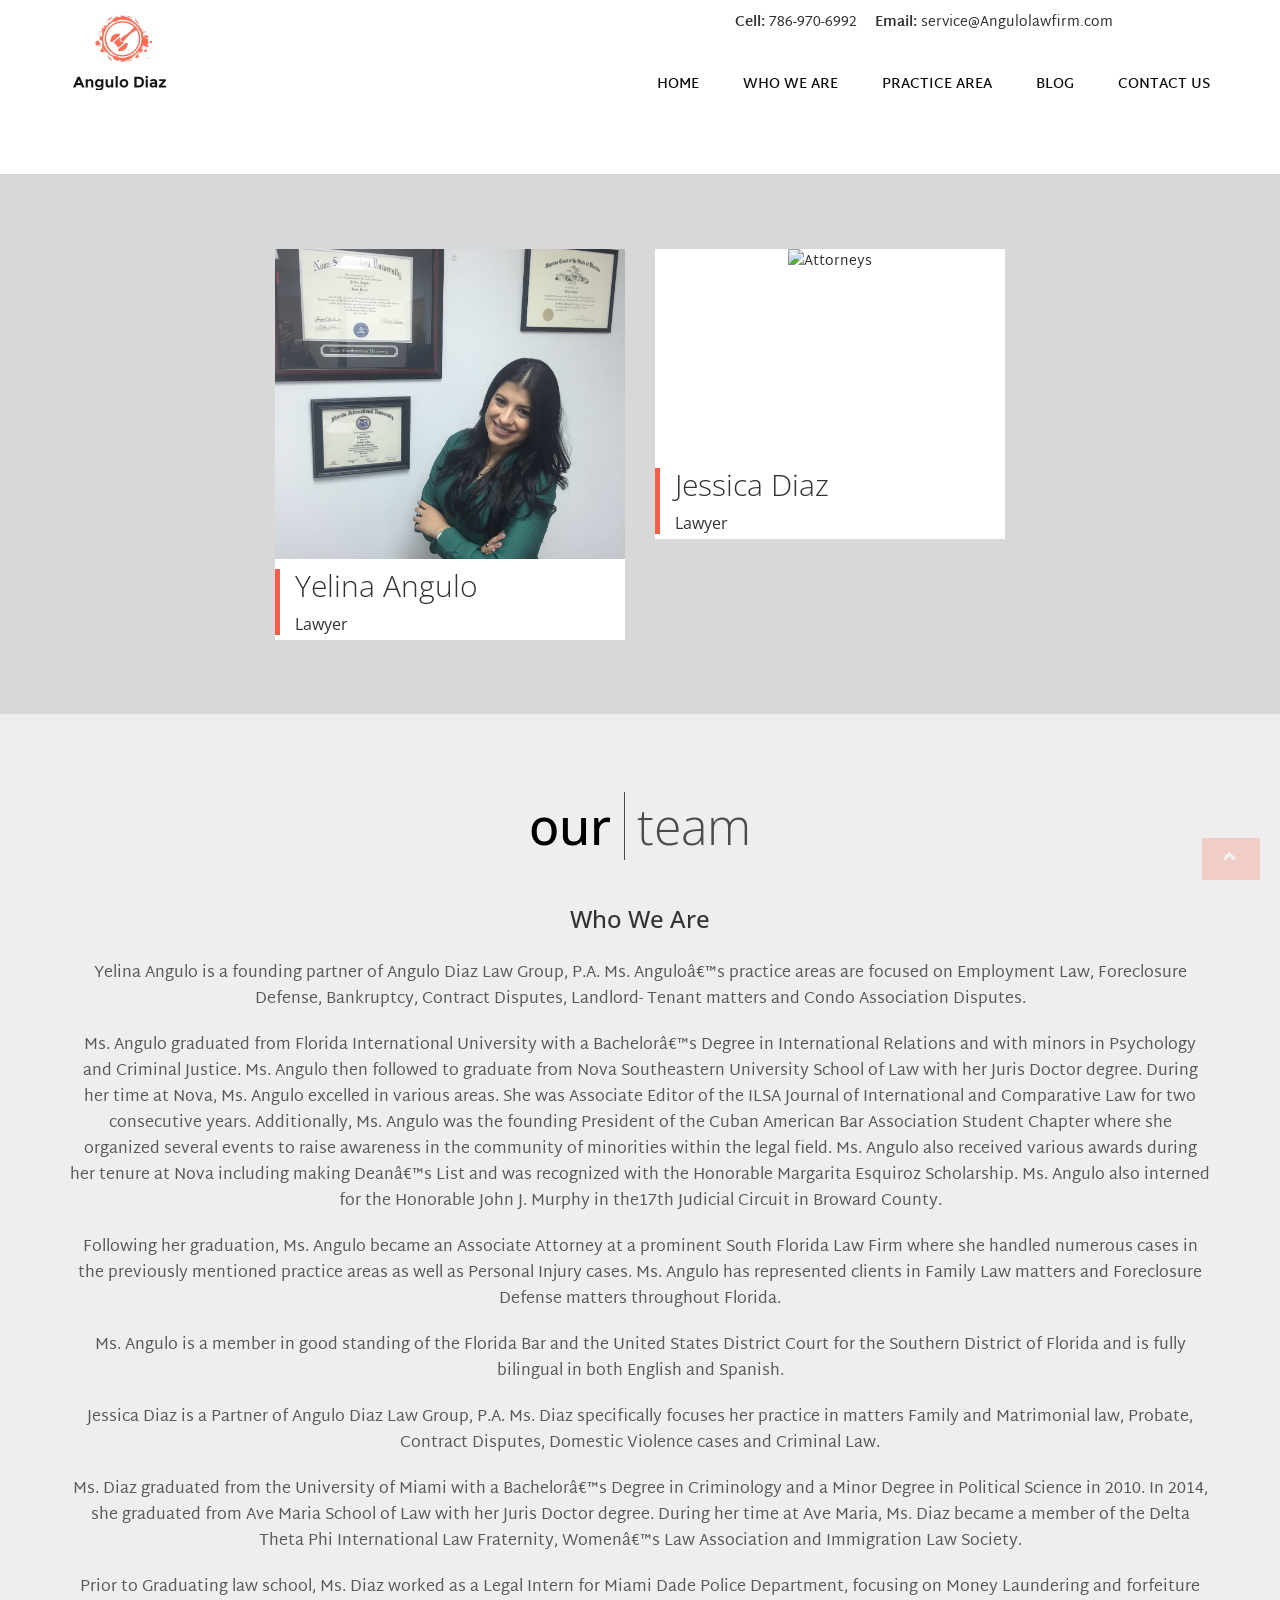
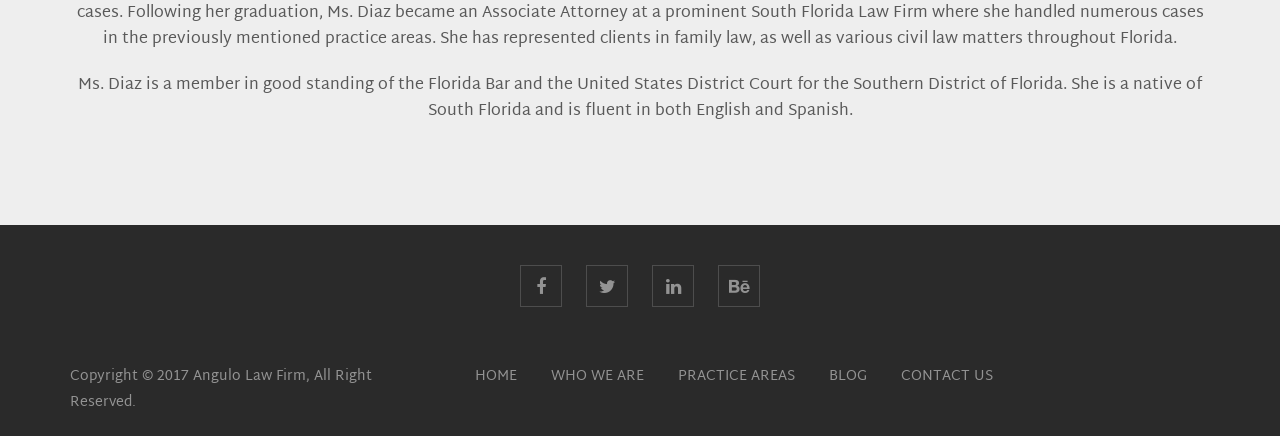
==== about.html @ 3bc5820c "Amost Done" ====
<!DOCTYPE html>
<html lang="en">
   <!--
      **********************************************************************************************************
          Copyright (c) 2015 Webvillee.
      ********************************************************************************************************** -->
   <head>
     <meta http-equiv="Content-Type" content="text/html; charset=windows-1252">

      <!--[if IE]>
      <meta http-equiv='X-UA-Compatible' content='IE=edge,chrome=1'>
      <![endif]-->
      <meta name="keywords" content="HTML5 Template" />
      <meta name="description" content="Lawyer ? Multi-Purpose HTML Template" />
      <meta name="author" content="webvillee.com" />
      <meta name="viewport" content="width=device-width, initial-scale=1, maximum-scale=1" />

      <title>Angulo Law Firm</title>


      <!-- Favicon -->
      <link rel="shortcut icon" href="assets/img/favicon.ico" type="image/x-icon">
      <link rel="icon" href="assets/img/favicon.ico" type="image/x-icon">
      <link rel="stylesheet" href="https://maxcdn.bootstrapcdn.com/bootstrap/3.3.7/css/bootstrap.min.css" integrity="sha384-BVYiiSIFeK1dGmJRAkycuHAHRg32OmUcww7on3RYdg4Va+PmSTsz/K68vbdEjh4u" crossorigin="anonymous">

      <!-- Font -->
      <link href='http://fonts.googleapis.com/css?family=Martel+Sans:200,300,400,600,700,800,900' rel='stylesheet' type='text/css'>

      <link href='http://fonts.googleapis.com/css?family=Open+Sans:300italic,400italic,600italic,700italic,800italic,400,300,600,800,700' rel='stylesheet' type='text/css'>

      <!--Main Css-->
      <link href="main.css" rel="stylesheet" />
      <link rel="stylesheet" type="text/css" href="assets/css/owl.carousel.css">
      <link rel="stylesheet" type="text/css" href="assets/css/carouselSheet.css">


      <script src="assets/js/modernizr.js"></script>

      <!-- HTML5 shim and Respond.js for IE8 support of HTML5 elements and media queries -->
      <!-- WARNING: Respond.js doesn't work if you view the page via file:// -->
      <!--[if lt IE 9]>
      <script src="https://oss.maxcdn.com/html5shiv/3.7.2/html5shiv.min.js"></script>
      <script src="https://oss.maxcdn.com/respond/1.4.2/respond.min.js"></script>
      <![endif]-->
   </head>
   <body id="topPage">

      <div class="preloader">
         <svg height="50" width="50" class="circular">
            <circle cx="25" cy="25" r="20" fill="none" stroke-width="2" stroke-miterlimit="10" class="path"></circle>
         </svg>
      </div>


      <!--Page main-->
    <div id="page">
           <!-- Header Navbar -->

           <header id="sticker" class="sticky-navigation">
              <!-- Menu -->
              <div class="sticky-menu relative">
                 <!-- navbar -->
                 <div class="navbar navbar-default navbar-bg-light" role="navigation">
                    <div class="container">
                       <div class="row">

                          <div class="col-md-12">
                             <div class="navbar-header">
                                <!-- Button For Responsive toggle -->
                                <button type="button" class="navbar-toggle" data-toggle="collapse" data-target=".navbar-collapse">
                                <span class="sr-only">Toggle navigation</span>
                                <span class="icon-bar"></span>
                                <span class="icon-bar"></span>
                                <span class="icon-bar"></span></button>
                                <!-- Logo -->
                                <a class="navbar-brand" href="./home.html">
                                <img class="site_logo" alt="Site Logo" width="190" height="86" src="assets/img/logo.png" />
                                </a>
                             </div>
                             <!-- Navbar Collapse -->
                             <div class="navbar-collapse collapse">
                                <!-- nav -->


                                <ul class="nav navbar-nav">
                                  <div class="hidden-xs data">
                                    <div id="cell"><strong>Cell:</strong> 786-970-6992</div>
                                    <div><strong>Email:</strong> service@Angulolawfirm.com</div>
                                  </div>
                                   <!-- Home Menu -->
                                   <li>
                                      <a class="navScroll" href="./home.html">Home</a>
                                   </li>
                                   <li class="mega-menu">
                                      <a class="navScroll" href="./about.html">Who we Are</a>
                                   </li>
                                   <li class="">
                                         <a href="#" class="has-submenu">Practice Area<span class="sub-arrow">...</span></a>
                                         <ul class="dropdown-menu sm-nowrap" style="width: auto; display: none; top: auto; left: 0px; margin-left: 0px; margin-top: 0px; min-width: 200px; max-width: 400px;">

                                            <li>
                                               <a href="./areas.html">Family Law</a>
                                            </li>

                                            <li>
                                               <a href="./areas.html">Bankruptcy Law</a>
                                            </li>
                                            <li>
                                               <a href="./areas.html">Employment Law</a>
                                            </li>
                                            <li>
                                               <a href="./areas.html">Probate Law</a>
                                            </li>
     				                                <li>
                                               <a href="./areas.html">Criminal Law</a>
                                            </li>
                                            <li>
                                              <a href="./areas.html">Contract Law</a>
                                           </li>
                                           <li>
                                             <a href="./areas.html">Real Estate Disputes</a>
                                          </li>
                                         </ul>
                                    </li>
                                    <li>
                                           <a class="navScroll" href="#publications">Blog</a>
                                    </li>
                                   <!-- Pages Menu Ends -->
                                   <!--Menu -->
                                   <li>
                                      <a class="navScroll" href="#contact">Contact us</a>
                                   </li>

                                </ul>
                                <!-- Right nav -->
                             </div>
                             <!-- /.navbar-collapse -->
                          </div>
                          <!-- /.col-md-12 -->
                       </div>
                       <!-- /.row -->
                    </div>
                    <!-- /.container -->
                 </div>
                 <!-- navbar -->
              </div>
              <!--  Menu -->
           </header>
    </div>

    <div class="page-section">
            <div class="container">
               <div class="special-feature">
                  <!-- attorney Box 1 -->
                  <div class="col-xs-12 col-sm-6 col-sm-offset-0 col-md-4 col-md-offset-0">
                     <div class="s-feature-box text-center">
                        <!-- Icon -->
                        <img src="assets/img/member/Yelina.JPG" alt="Attorneys">
                        <!-- Title -->
                        <div class="mask-top">
                           <h4 class="opensans">Yelina Angulo<br><span>Lawyer</span></h4>
                        </div>
                        <div class="mask-bottom">
                           <!-- Icon -->
                           <h4 class="opensans">Yelina Angulo<br><span>Lawyer</span></h4>
                           <!-- Title -->
                           <!-- Text -->
                           <p>Lorem ipsum dolor sit amet, consectetur Diam.</p>
                           <ul class="all-attorney-social">
                              <li><a href=""><i class="fa fa-facebook"></i></a></li>
                              <li><a href=""><i class="fa fa-twitter"></i></a></li>
                              <li><a href=""><i class="fa fa-google-plus"></i></a></li>
                              <li><a href=""><i class="fa fa-linkedin"></i></a></li>
                           </ul>

                        </div>
                     </div>
                  </div>
                  <!-- attorney Box 2 -->
                  <div class="col-xs-12 col-sm-6 col-sm-offset-0 col-md-4  col-md-offset-0">
                     <div class="s-feature-box text-center">
                        <!-- Icon -->
                        <img src="assets/img/member/jessica.JPG" alt="Attorneys">
                        <!-- Title -->
                        <div class="mask-top">
                           <h4 class="opensans">Jessica Diaz <br><span>Lawyer</span></h4>
                        </div>
                        <div class="mask-bottom">
                           <!-- Icon -->
                           <h4 class="opensans">Jessica Diaz<br><span> Lawyer</span></h4>
                           <!-- Title -->
                           <!-- Text -->
                           <p>Lorem ipsum dolor sit amet, consectetur Diam.</p>
                           <ul class="all-attorney-social">
                              <li><a href=""><i class="fa fa-facebook"></i></a></li>
                              <li><a href=""><i class="fa fa-twitter"></i></a></li>
                              <li><a href=""><i class="fa fa-google-plus"></i></a></li>
                              <li><a href=""><i class="fa fa-linkedin"></i></a></li>
                           </ul>

                        </div>
                     </div>
                  </div>
                  <!-- attorney Box 3 -->

               </div>
            </div>
         </div>

    <div class="aboutContent" id="ourStory">
      <div class="our-story">
            <div class="container">
               <div class="row">
                  <div class="col-md-12 text-center">
                     <h2 class="opensans lawyer-title ">our <span class="opensanslight border-left">team</span></h2>
                     <h4 class="opensans  text-center">Who we are</h4>
                     <p>Yelina Angulo is a founding partner of Angulo Diaz Law Group, P.A. Ms. Angulo’s practice areas are focused on Employment Law, Foreclosure Defense, Bankruptcy, Contract Disputes, Landlord- Tenant matters and Condo Association Disputes.</p>
                     <p>
                        Ms. Angulo graduated from Florida International University with a Bachelor’s Degree in International Relations and with minors in Psychology and Criminal Justice. Ms. Angulo then followed to graduate from Nova Southeastern University School of Law with her Juris Doctor degree. During her time at Nova, Ms. Angulo excelled in various areas. She was Associate Editor of the ILSA Journal of International and Comparative Law for two consecutive years. Additionally, Ms. Angulo was the founding President of the Cuban American Bar Association Student Chapter where she organized several events to raise awareness in the community of minorities within the legal field. Ms. Angulo also received various awards during her tenure at Nova including making Dean’s List and was recognized with the Honorable Margarita Esquiroz Scholarship. Ms. Angulo also interned for the Honorable John J. Murphy in the17th Judicial Circuit in Broward County.
                     </p>
                     <p>
                       Following her graduation, Ms. Angulo became an Associate Attorney at a prominent South Florida Law Firm where she handled numerous cases in the previously mentioned practice areas as well as Personal Injury cases. Ms. Angulo has represented clients in Family Law matters and Foreclosure Defense matters throughout Florida.
                     </p>
                     <p>
                       Ms. Angulo is a member in good standing of the Florida Bar and the United States District Court for the Southern District of Florida and is fully bilingual in both English and Spanish.
                     </p>
                     <p>
                       Jessica Diaz is a Partner of Angulo Diaz Law Group, P.A. Ms. Diaz specifically focuses her practice in matters Family and Matrimonial law, Probate, Contract Disputes, Domestic Violence cases and Criminal Law.
                     </p>
                     <p>
                       Ms. Diaz graduated from the University of Miami with a Bachelor’s Degree in Criminology and a Minor Degree in Political Science in 2010. In 2014, she graduated from Ave Maria School of Law with her Juris Doctor degree. During her time at Ave Maria, Ms. Diaz became a member of the Delta Theta Phi International Law Fraternity, Women’s Law Association and Immigration Law Society.
                     </p>
                     <p>
                       Prior to Graduating law school, Ms. Diaz worked as a Legal Intern for Miami Dade Police Department, focusing on Money Laundering and forfeiture cases. Following her graduation, Ms. Diaz became an Associate Attorney at a prominent South Florida Law Firm where she handled numerous cases in the previously mentioned practice areas. She has represented clients in family law, as well as various civil law matters throughout Florida.
                     </p>
                     <p>
                       Ms. Diaz is a member in good standing of the Florida Bar and the United States District Court for the Southern District of Florida. She is a native of South Florida and is fluent in both English and Spanish.
                     </p>
                  </div>
               </div>
            </div>
         </div>

    </div>
         <!--/how we work Area section end -->
     <footer>
        <div class="container">
           <div class="row">
              <ul class="col-md-12 social">
                 <li><a href=""><i class="fa fa-facebook"></i></a></li>
                 <li><a href=""><i class="fa fa-twitter"></i></a></li>
                 <li><a href=""><i class="fa fa-linkedin"></i></a></li>
                 <li><a href=""><i class="fa fa-behance"></i></a></li>
              </ul>
           </div>
           <div class="row">
              <div class="copy-right col-md-4">
                 <p>Copyright &copy; 2017 Angulo Law Firm, All Right Reserved.</p>
              </div>
              <div class="col-xs-12 col-sm-12 col-md-8 container">
                <ul class="footer-menu">
                  <li><a class="navScroll" href="./home.html">Home</a></li>
                  <li class="mega-menu"><a class="navScroll" href="./about.html">Who we Are</a></li>
                  <li><a class="navScroll" href="./areas.html">Practice Areas</a></li>
                  <li><a class="navScroll" href="#publications">Blog</a></li>
                  <li><a class="navScroll" href="#contact">Contact us</a></li>
                </ul>
              </div>
           </div>
        </div>
     </footer>

      <a id="back-to-top" href="#" class="btn btn-primary btn-lg back-to-top" role="button" title="Click to return on the top page" data-toggle="tooltip" data-placement="left"><span class="glyphicon glyphicon-chevron-up"></span></a>
      <!--/Page main end-->
      <script src="assets/js/jquery.js"></script>
	  <!-- jQuery (necessary for Bootstrap's JavaScript plugins) -->
      <script src="assets/plugin/bootstrap/js/bootstrap.min.js"></script>

      <script src="assets/js/scroll.js"></script>

      <!-- Include all compiled plugins (below), or include individual files as needed -->
      <script type="text/javascript" src="assets/js/jquery.countTo.js"></script>
      <script type="text/javascript" src="assets/js/jquery.appear.js"></script>
      <script type="text/javascript" src="assets/js/effect.js"></script>


      <!-- Menu jQuery plugin -->
      <script type="text/javascript" src="assets/plugin/menu/js/hover-dropdown-menu.js"></script>

      <!-- Menu jQuery Bootstrap Addon -->
      <script type="text/javascript" src="assets/plugin/menu/js/jquery.hover-dropdown-menu-addon.js"></script>

      <!-- Globalize -->
      <script src="assets/js/globalize.min.js"></script>
      <!-- Chart JS -->
      <script src="assets/plugin/chart/js/dx.chartjs.js"></script>

      <!-- SLIDER REVOLUTION JS -->

      <script type="text/javascript" src="assets/plugin/revslider/js/jquery.themepunch.tools.min.js"></script>
      <script type="text/javascript" src="assets/plugin/revslider/js/jquery.themepunch.revolution.min.js"></script>
      <script type="text/javascript" src="assets/js/owl.carousel.min.js"></script>

	   <!-- OWL CROUSEL JS -->

      <!-- <script src="assets/plugin/owl-carousel/js/owl.carousel.js"></script> -->

	   <!-- CUSTOM JS -->
	   <script src="assets/js/custom.js"></script>

   </body>
</html>
---- main.css ----
/*
Copyright (c) 2014 Webvillee.
------------------------------------------------------------------
[Master Stylesheet]

Project:	Lawyer
Version:	1.0.0
Assigned to:	Themeforest
Primary use:	Lawyers, Attorneys, Advocates, Barristers, Legal Advisers
-------------------------------------------------------------------*/

/*
[Table of contents]

1. Body
2. Preloader / .preloader
3. Header / header
4. Navigation / .navbar-default
5. Main Slider / .slider
6. Practice Area / .practice_area_slider
7. Who We Are / .who-we-are
8. Statics / .Statics
9. Latest News/ .latest-news-main
10. Our Attorneys Silder Home / .wv-slidehover-main
11. Blog Home / .home-blog
12. About / .about-organization
13. Testimonial / .client-testimonials-main
14. Price Table / .portfolio_wide_slider
15. Figure Counter / .fun-factor
16. Our Partners / .our-partners
17. Practice Area Page / .practice_area_inner
18. Attorneys Page / .attorney-all-main
19. Accordion / .panel-group
20. Tabs / .all-vertical-tabs
21. Blog Page/ .all-blogs
22. Blog Grid Page / .blog-grid-all
23. Post Pagination / .pagination
24. comment / .leave-comments
25. Sidebar Page/ .sidebar
26. Sidebar Widget / .widget
27. Client Login / .client-login
28. Contact Page / .contact-area
29. Upper Footer / .upper-footer
30. Footer / footer
31. Social Icon / .social
-------------------------------------------------------------------*/

/*
[Color codes]

Background:	#ffffff (white)
Content:	#595959 (light black)
Header h1:	#000/#4b4b4b (black and drak gray touch)
Header h2:	#000/#4b4b4b (black and drak gray touch)
Footer:		#2a2a2a (dark gray)


a (standard):	#fff/#171717 (white or light black)
a (visited):	#fff/#171717 (white or light black)
a (active):		#f55e45 (bright red)

Hover :		#f55e45 (bright red)
--------------------------------------------*/

/* Font Awesome Icons */
@import url("assets/plugin/font-awesome/css/font-awesome.min.css");
/* Bootstrap core CSS*/
@import url("assets/plugin/bootstrap/css/bootstrap.min.css");

/*SLIDER REVOLUTION CSS SETTINGS */
@import url("assets/plugin/revslider/css/extralayers.css");
@import url("assets/plugin/revslider/css/settings.css");

/*Defaults CSS SETTINGS */
@import url("assets/css/hover-dropdown-menu.css");
@import url("assets/css/style.css");
@import url("assets/css/responsive.css");
@import url("assets/css/color.css");
@import url("assets/css/animate.min.css");


/*Important Owl stylesheet*/
/*@import url("assets/plugin/owl-carousel/css/owl.carousel.css");
@import url("assets/plugin/owl-carousel/css/owl.theme.css");
@import url("assets/css/owl/owl.transitions.css");*/
---- assets/css/carouselSheet.css ----
.main-container {
  padding: 10px 15px;
}
.skyblue {
    background-color: #22c8ff;
}
.deepskyblue {
    background-color: #00bfff;
}
.darkerskyblue {
    background-color: #00a6dd;
}
.carousel-indicators {
    bottom: 0;
}
.carousel-control.right,
.carousel-control.left {
    background-image: none;
}
.carousel .item {
    min-height: 350px;
    height: 100%;
    width:100%;
}

#textFlexEnd{
  align-self: flex-end;
  text-transform: uppercase;
}

.carousel .icon-container {
    display: inline-block;

    line-height: 25px;
    align-self: flex-start;
    text-align: center;
    border-radius: 50%;
    text-transform: uppercase;
}


/* Animation delays */
.carousel-caption h3:first-child {
    animation-delay: 1s;
}
.carousel-caption h3:nth-child(2) {
    animation-delay: 2s;
}
.carousel-caption #textFlexEnd {
    animation-delay: 3s;
}

#textCenter{
  font-size: 40px;
  font-weight: 700;
  text-transform: uppercase;
  color:#f1593f;
}

h1 {
  text-align: center;
  margin-bottom: 30px;
  font-size: 30px;
  font-weight: bold;
}

.p {
  padding-top: 125px;
  text-align: center;
}

.p a {
  text-decoration: underline;
}
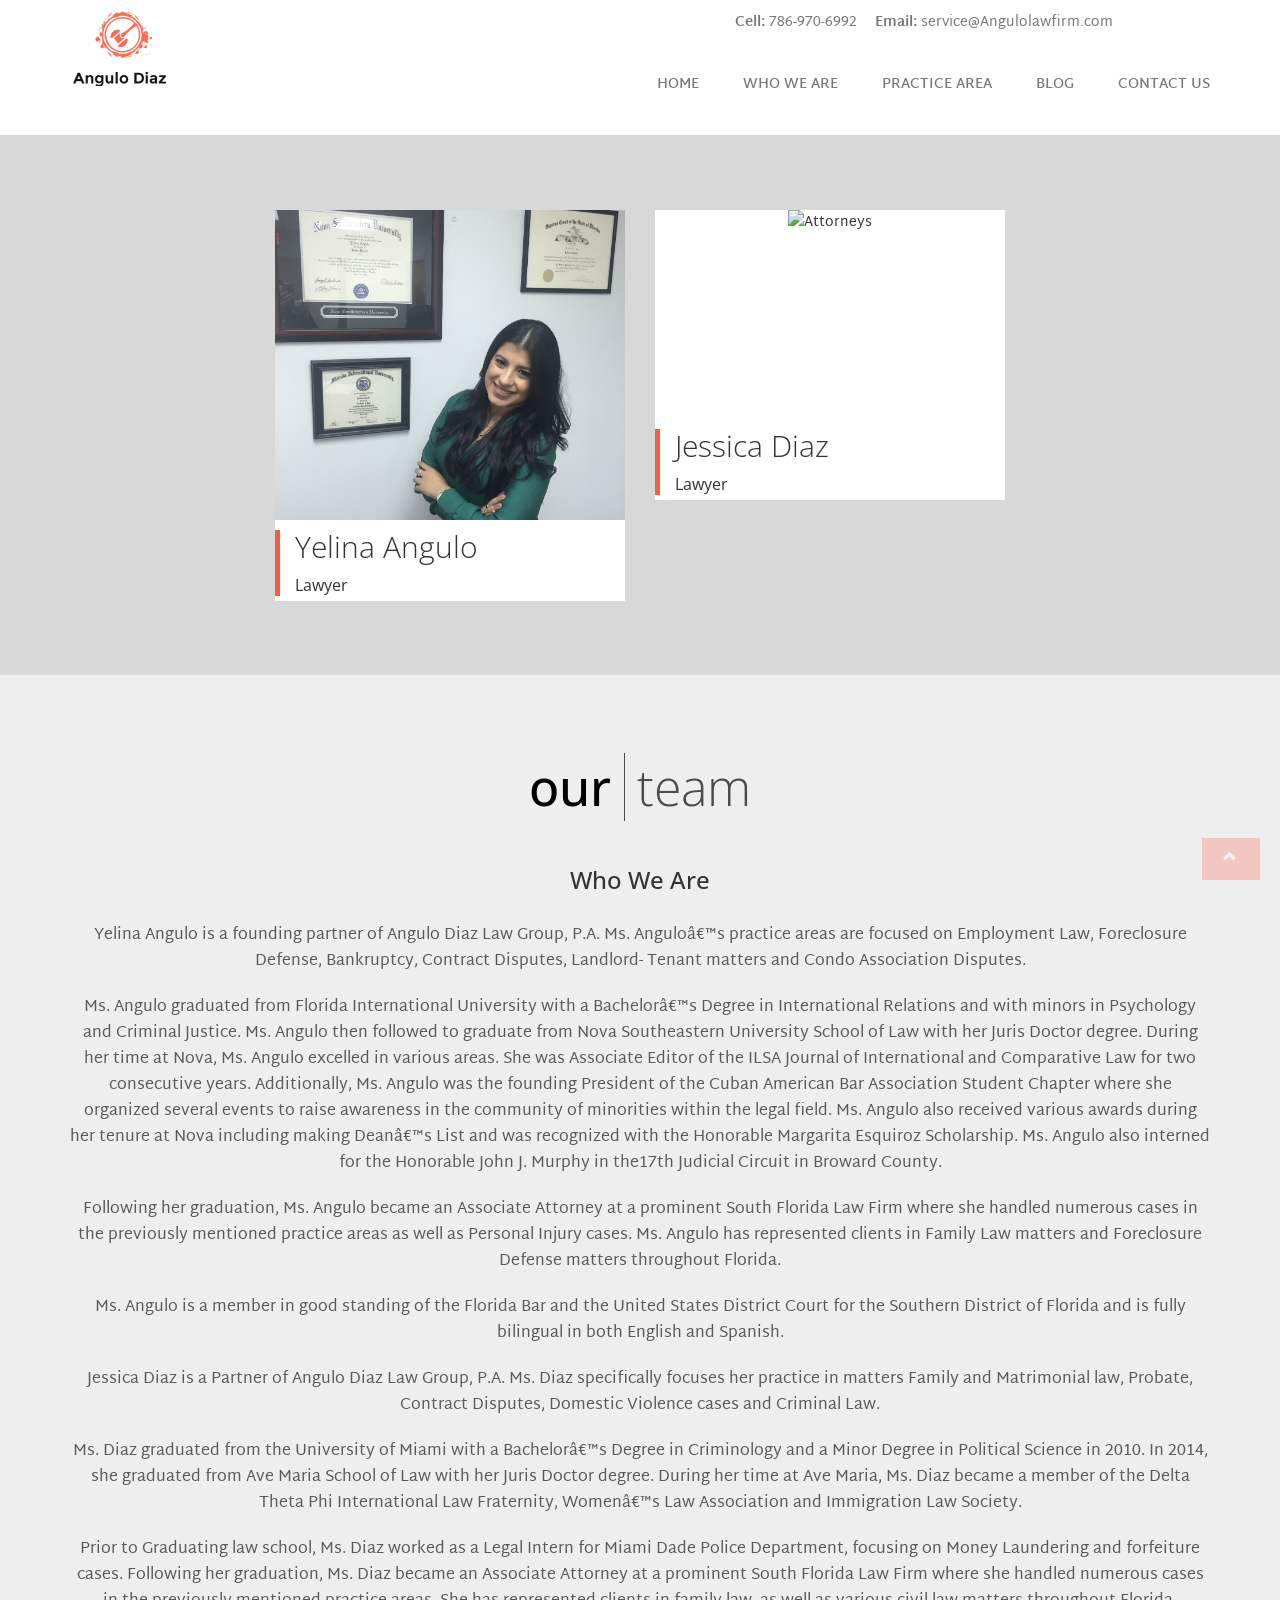
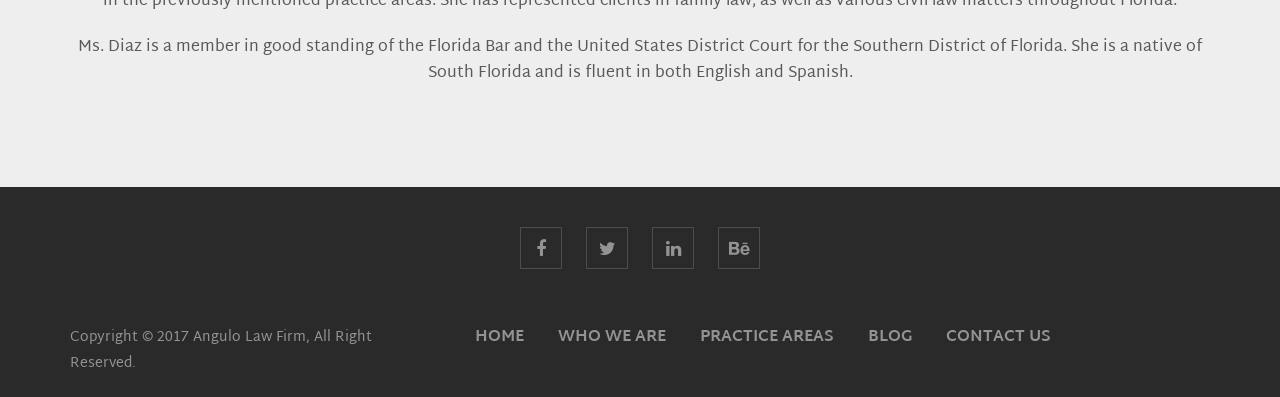
==== commit 5f0862e0: "Cosas" ====
--- a/about.html
+++ b/about.html
@@ -32,6 +32,7 @@
       <link href="main.css" rel="stylesheet" />
       <link rel="stylesheet" type="text/css" href="assets/css/owl.carousel.css">
       <link rel="stylesheet" type="text/css" href="assets/css/carouselSheet.css">
+      <link rel="stylesheet" type="text/css" href="assets/css/styleAbout.css">
 
 
       <script src="assets/js/modernizr.js"></script>
@@ -65,7 +66,7 @@
                        <div class="row">
 
                           <div class="col-md-12">
-                             <div class="navbar-header">
+                             <div  class="navbar-header-about">
                                 <!-- Button For Responsive toggle -->
                                 <button type="button" class="navbar-toggle" data-toggle="collapse" data-target=".navbar-collapse">
                                 <span class="sr-only">Toggle navigation</span>
@@ -83,20 +84,20 @@
 
 
                                 <ul class="nav navbar-nav">
-                                  <div class="hidden-xs data">
+                                  <div class="hidden-xs data dataAbout">
                                     <div id="cell"><strong>Cell:</strong> 786-970-6992</div>
                                     <div><strong>Email:</strong> service@Angulolawfirm.com</div>
                                   </div>
                                    <!-- Home Menu -->
                                    <li>
-                                      <a class="navScroll" href="./home.html">Home</a>
+                                      <a class="navScroll" href="#sticker">Home</a>
                                    </li>
                                    <li class="mega-menu">
                                       <a class="navScroll" href="./about.html">Who we Are</a>
                                    </li>
                                    <li class="">
-                                         <a href="#" class="has-submenu">Practice Area<span class="sub-arrow">...</span></a>
-                                         <ul class="dropdown-menu sm-nowrap" style="width: auto; display: none; top: auto; left: 0px; margin-left: 0px; margin-top: 0px; min-width: 200px; max-width: 400px;">
+                                         <a href="#" id="practiceAreaAbout" class="has-submenu">Practice Area<span class="sub-arrow">...</span></a>
+                                         <ul class="dropdown-menu sm-nowrap"  id="dropdownPractice" style="width: auto; display: none; top: auto; left: 0px; margin-left: 0px; margin-top: 0px; min-width: 200px; max-width: 400px;">
 
                                             <li>
                                                <a href="./areas.html">Family Law</a>
@@ -284,11 +285,6 @@
       <script type="text/javascript" src="assets/js/effect.js"></script>
 
 
-      <!-- Menu jQuery plugin -->
-      <script type="text/javascript" src="assets/plugin/menu/js/hover-dropdown-menu.js"></script>
-
-      <!-- Menu jQuery Bootstrap Addon -->
-      <script type="text/javascript" src="assets/plugin/menu/js/jquery.hover-dropdown-menu-addon.js"></script>
 
       <!-- Globalize -->
       <script src="assets/js/globalize.min.js"></script>
--- a/assets/css/styleAbout.css
+++ b/assets/css/styleAbout.css
@@ -0,0 +1,36 @@
+.navbar.navbar-bg-light .navbar-nav > li > a{
+  color: #777 !important;
+}
+
+.navbar.navbar-bg-light .navbar-nav > li > a:hover{
+  color: #f96d55 !important;
+}
+
+.dataAbout{
+  color: #777 !important;
+}
+
+#sticker{
+  margin-bottom: 0px !important;
+}
+
+.navbar-brand{
+  margin-top: 1%;
+}
+
+.vertical-nav-tabs.nav-tabs>li>a{
+  color: #555 !important;
+}
+
+
+
+@media screen and (max-width: 769px ){
+  .navbar-header-about{
+
+      display: flex;
+      flex-direction: row-reverse;
+      justify-content: space-between;
+
+  }
+
+}
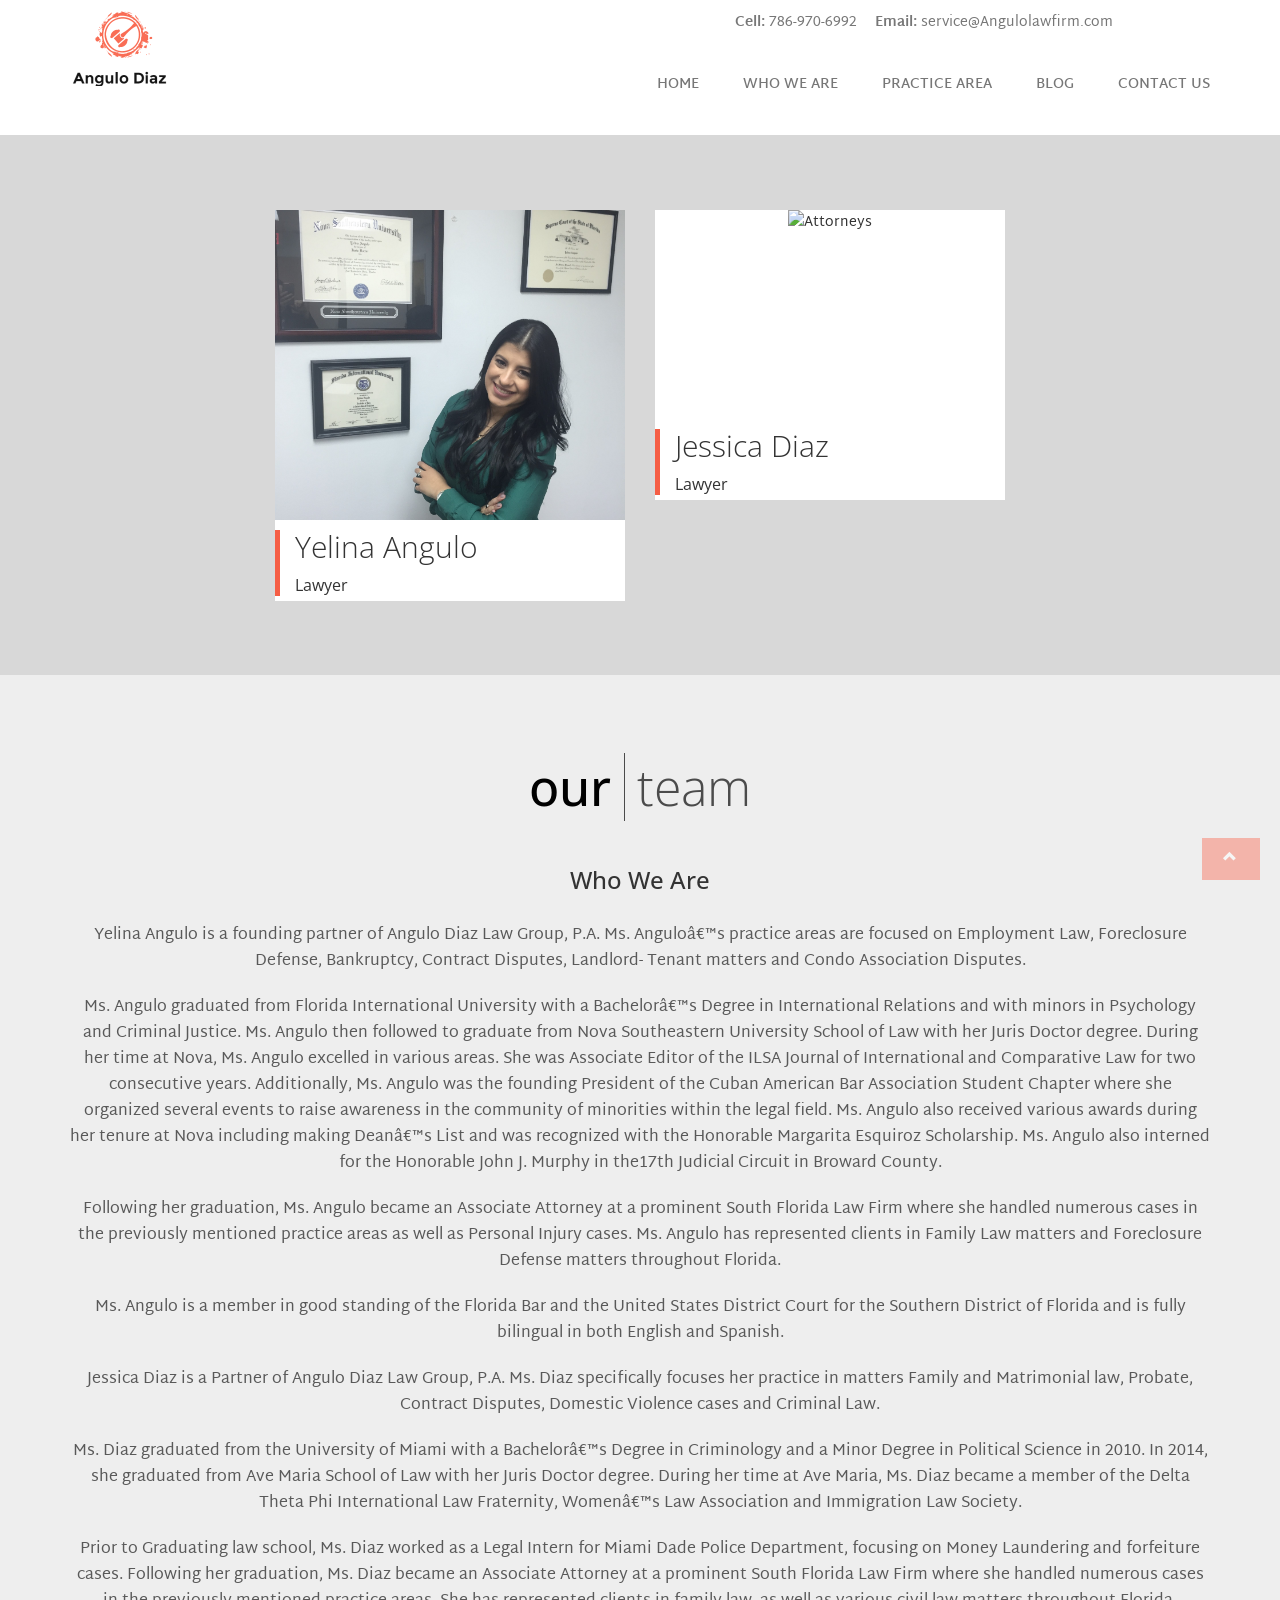
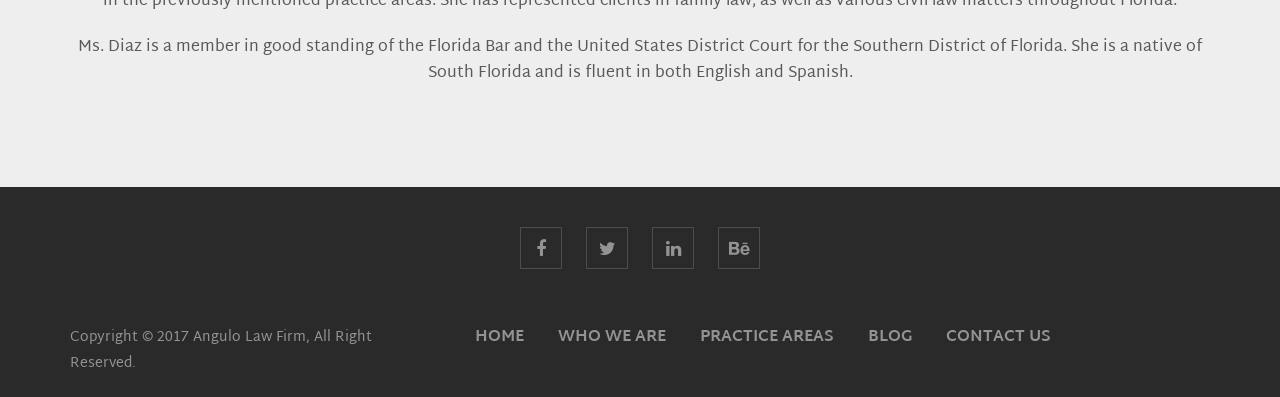
==== commit e8828aa1: "Almost done" ====
--- a/about.html
+++ b/about.html
@@ -90,7 +90,7 @@
                                   </div>
                                    <!-- Home Menu -->
                                    <li>
-                                      <a class="navScroll" href="#sticker">Home</a>
+                                      <a class="navScroll" href="./home.html">Home</a>
                                    </li>
                                    <li class="mega-menu">
                                       <a class="navScroll" href="./about.html">Who we Are</a>
@@ -124,12 +124,12 @@
                                          </ul>
                                     </li>
                                     <li>
-                                           <a class="navScroll" href="#publications">Blog</a>
+                                           <a class="navScroll" href="./blog.html">Blog</a>
                                     </li>
                                    <!-- Pages Menu Ends -->
                                    <!--Menu -->
                                    <li>
-                                      <a class="navScroll" href="#contact">Contact us</a>
+                                      <a class="navScroll" href="./contact.html">Contact us</a>
                                    </li>
 
                                 </ul>
--- a/assets/css/styleAbout.css
+++ b/assets/css/styleAbout.css
@@ -22,6 +22,15 @@
   color: #555 !important;
 }
 
+.attorneys-all-main{
+  padding: 34px 0px !important;
+}
+
+.decoration{
+  display: flex;
+  justify-content: center;
+}
+
 
 
 @media screen and (max-width: 769px ){
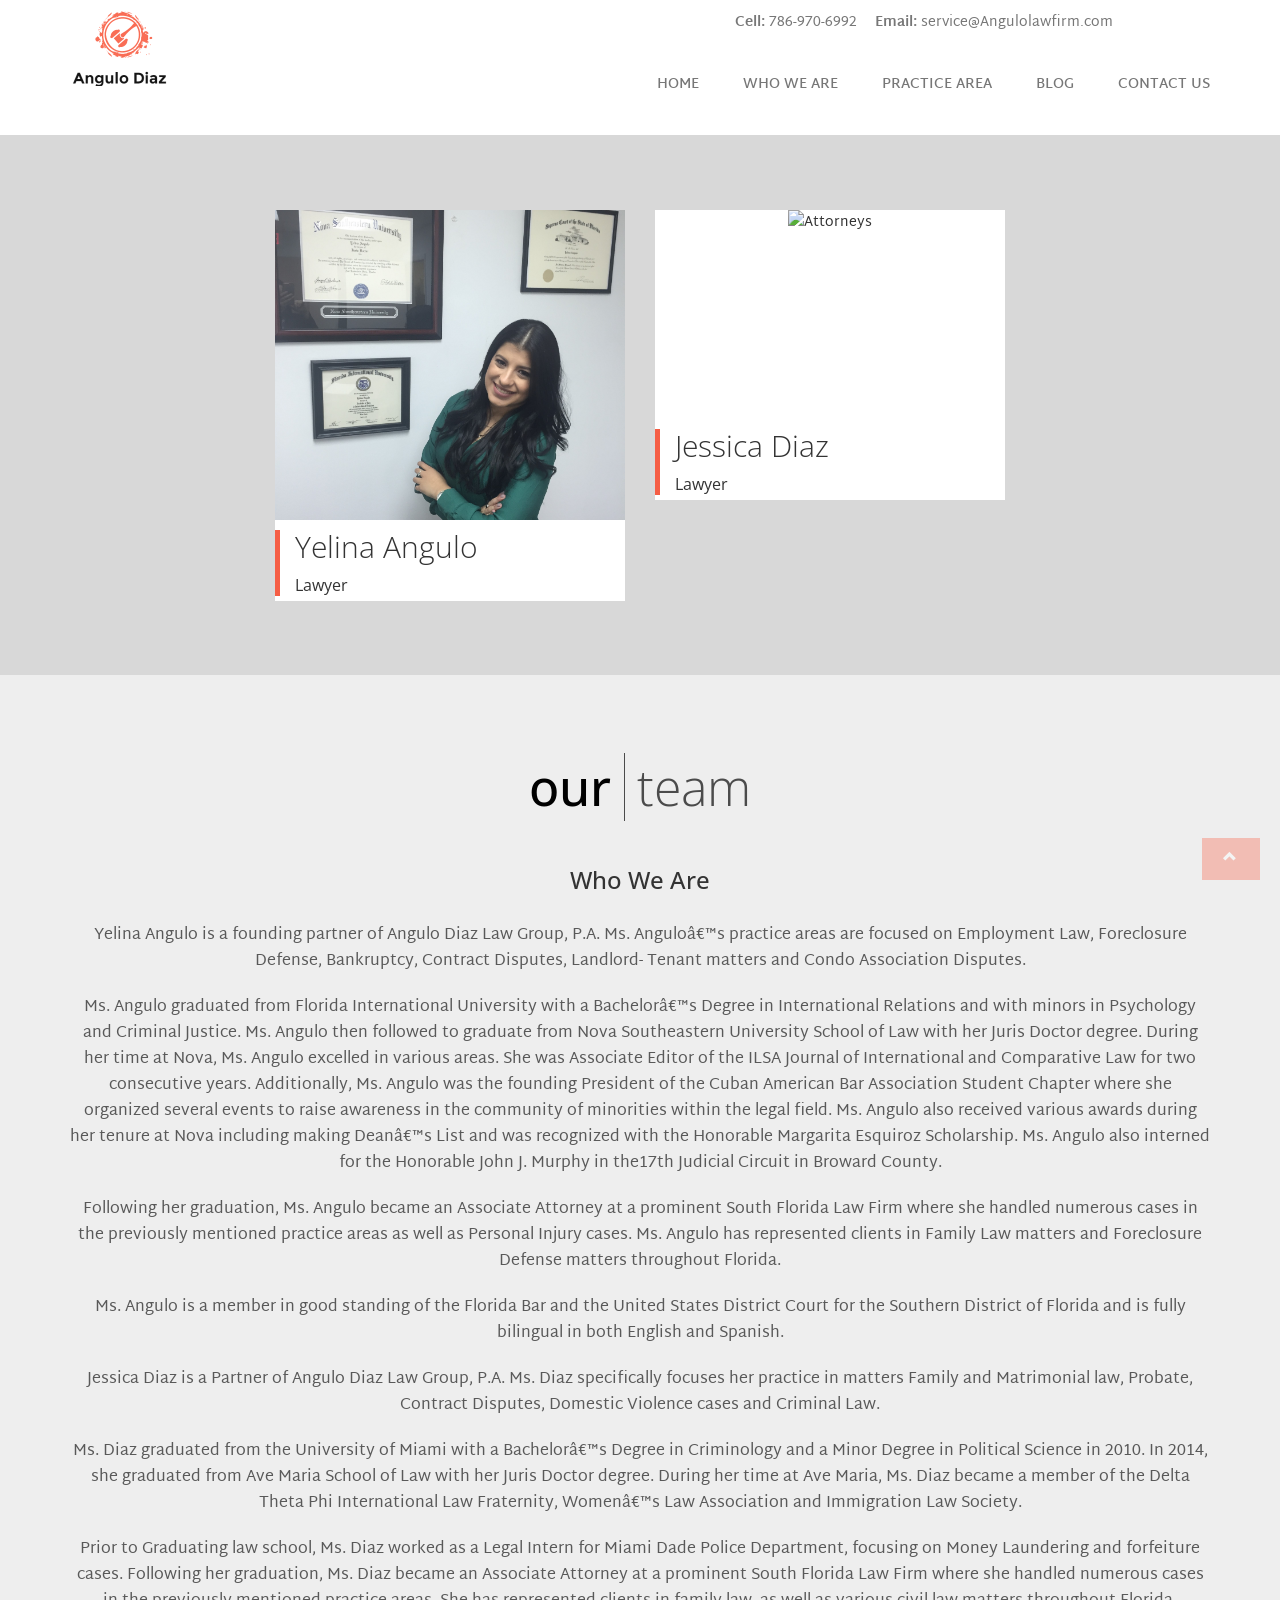
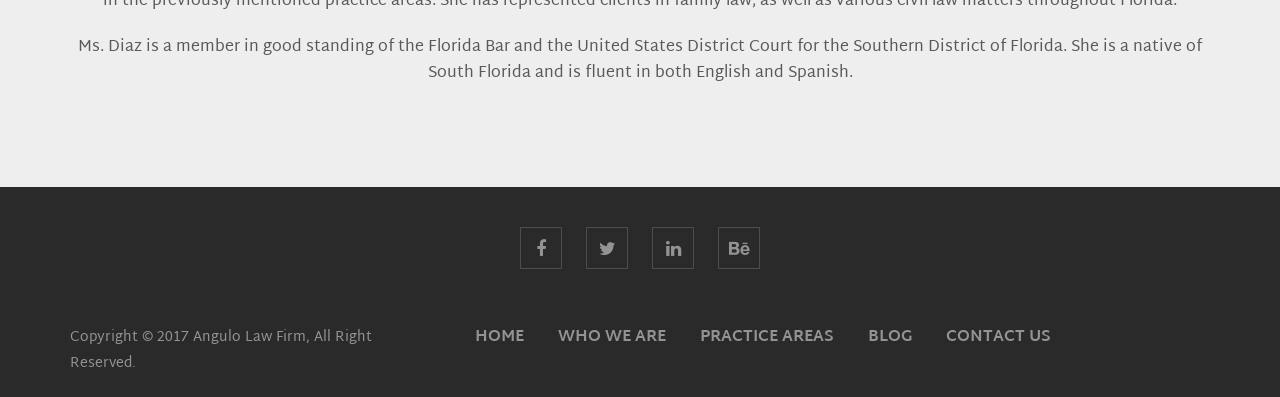
==== commit 0438e492: "Changes in navBar" ====
--- a/about.html
+++ b/about.html
@@ -95,8 +95,8 @@
                                    <li class="mega-menu">
                                       <a class="navScroll" href="./about.html">Who we Are</a>
                                    </li>
-                                   <li class="">
-                                         <a href="#" id="practiceAreaAbout" class="has-submenu">Practice Area<span class="sub-arrow">...</span></a>
+                                   <li id="practiceAreaAbout"  class="">
+                                         <a href="#" class="has-submenu">Practice Area<span class="sub-arrow">...</span></a>
                                          <ul class="dropdown-menu sm-nowrap"  id="dropdownPractice" style="width: auto; display: none; top: auto; left: 0px; margin-left: 0px; margin-top: 0px; min-width: 200px; max-width: 400px;">
 
                                             <li>
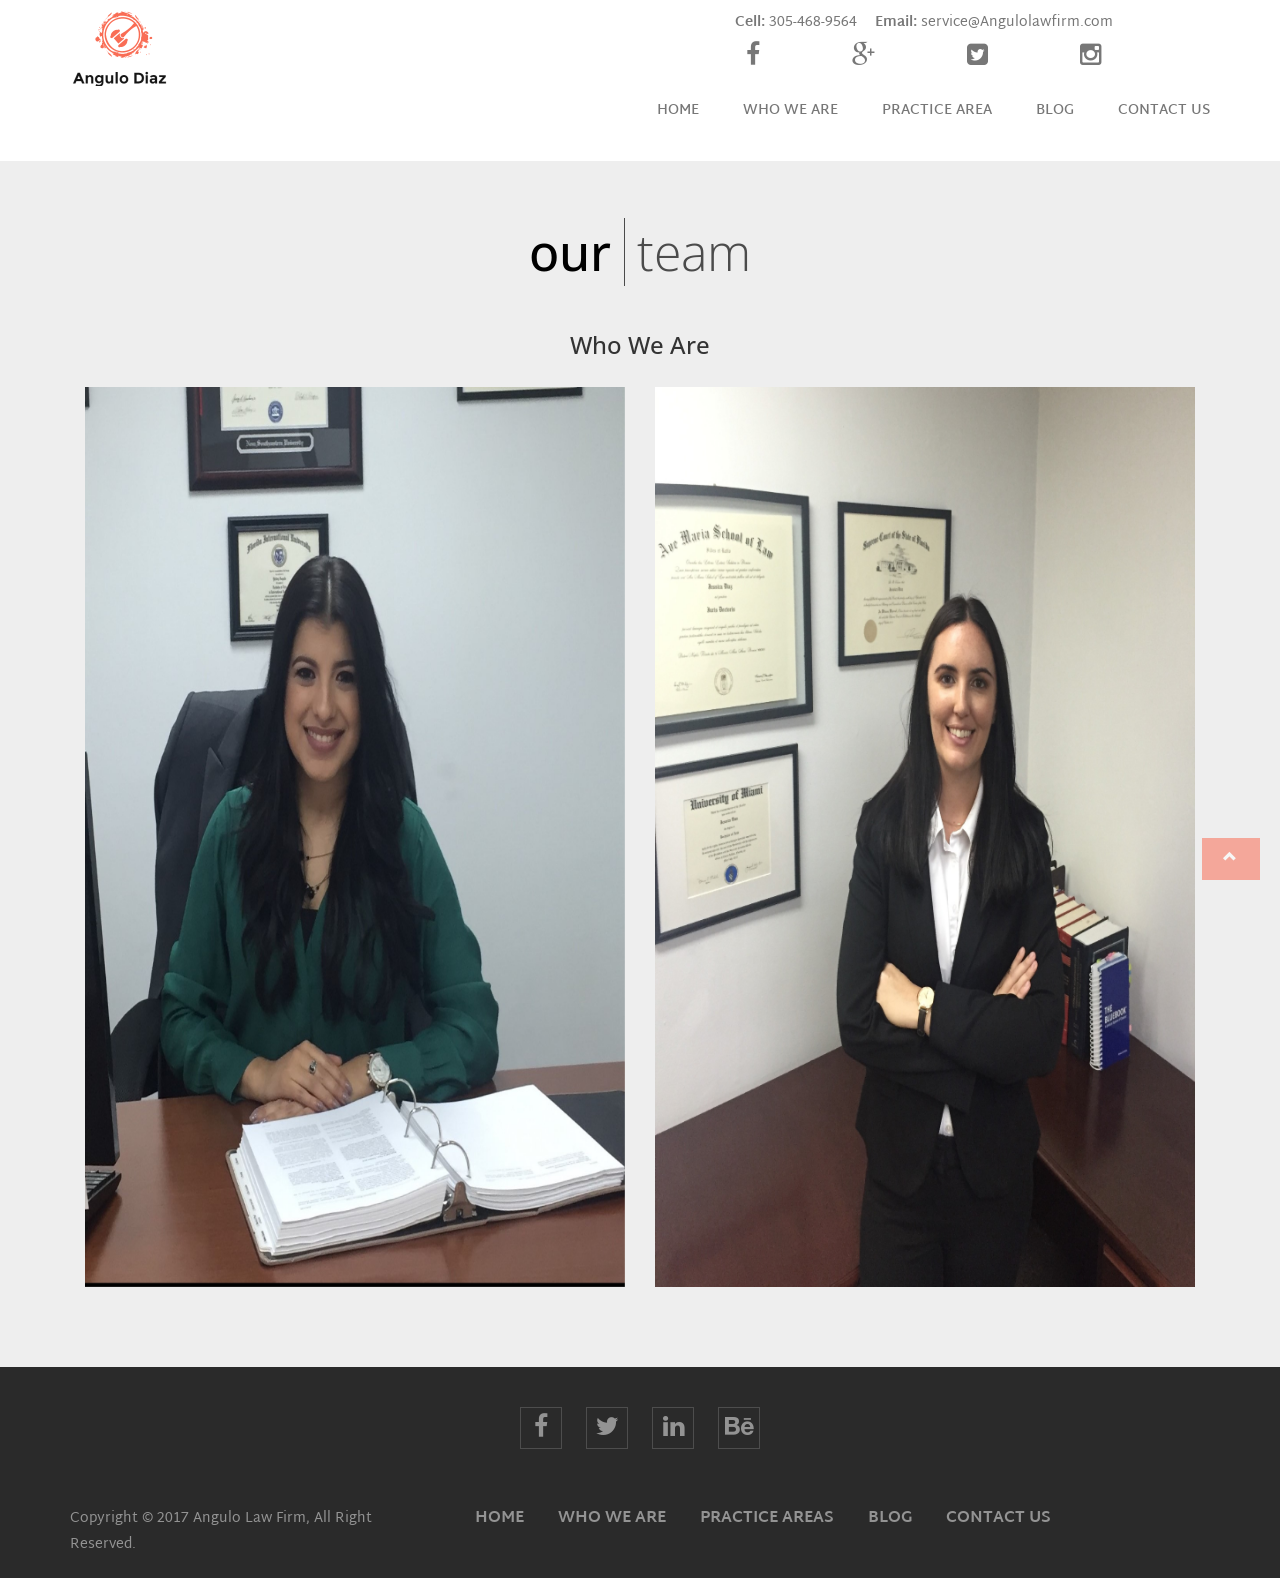
==== commit 5bd8bb5b: "Changes" ====
--- a/about.html
+++ b/about.html
@@ -85,8 +85,20 @@
 
                                 <ul class="nav navbar-nav">
                                   <div class="hidden-xs data dataAbout">
-                                    <div id="cell"><strong>Cell:</strong> 786-970-6992</div>
-                                    <div><strong>Email:</strong> service@Angulolawfirm.com</div>
+                                    <div class="cellEmail">
+                                      <div id="cell"><strong>Cell:</strong> 305-468-9564</div>
+                                      <div><strong>Email:</strong> service@Angulolawfirm.com</div>
+                                    </div>
+                                    <div class="socialIcons">
+                                      <div class="eachIcon">
+                                        <a href="#"><i class="fa fa-facebook" aria-hidden="true"></i></a>
+                                        <a href="#"><i class="fa fa-google-plus" aria-hidden="true"></i></a>
+                                        <a href="#"><i class="fa fa-twitter-square" aria-hidden="true"></i></a>
+                                        <a href="#"><i class="fa fa-instagram" aria-hidden="true"></i></a>
+                                      </div>
+
+                                    </div>
+
                                   </div>
                                    <!-- Home Menu -->
                                    <li>
@@ -149,98 +161,54 @@
            </header>
     </div>
 
-    <div class="page-section">
-            <div class="container">
-               <div class="special-feature">
-                  <!-- attorney Box 1 -->
-                  <div class="col-xs-12 col-sm-6 col-sm-offset-0 col-md-4 col-md-offset-0">
-                     <div class="s-feature-box text-center">
-                        <!-- Icon -->
-                        <img src="assets/img/member/Yelina.JPG" alt="Attorneys">
-                        <!-- Title -->
-                        <div class="mask-top">
-                           <h4 class="opensans">Yelina Angulo<br><span>Lawyer</span></h4>
-                        </div>
-                        <div class="mask-bottom">
-                           <!-- Icon -->
-                           <h4 class="opensans">Yelina Angulo<br><span>Lawyer</span></h4>
-                           <!-- Title -->
-                           <!-- Text -->
-                           <p>Lorem ipsum dolor sit amet, consectetur Diam.</p>
-                           <ul class="all-attorney-social">
-                              <li><a href=""><i class="fa fa-facebook"></i></a></li>
-                              <li><a href=""><i class="fa fa-twitter"></i></a></li>
-                              <li><a href=""><i class="fa fa-google-plus"></i></a></li>
-                              <li><a href=""><i class="fa fa-linkedin"></i></a></li>
-                           </ul>
-
-                        </div>
-                     </div>
-                  </div>
-                  <!-- attorney Box 2 -->
-                  <div class="col-xs-12 col-sm-6 col-sm-offset-0 col-md-4  col-md-offset-0">
-                     <div class="s-feature-box text-center">
-                        <!-- Icon -->
-                        <img src="assets/img/member/jessica.JPG" alt="Attorneys">
-                        <!-- Title -->
-                        <div class="mask-top">
-                           <h4 class="opensans">Jessica Diaz <br><span>Lawyer</span></h4>
-                        </div>
-                        <div class="mask-bottom">
-                           <!-- Icon -->
-                           <h4 class="opensans">Jessica Diaz<br><span> Lawyer</span></h4>
-                           <!-- Title -->
-                           <!-- Text -->
-                           <p>Lorem ipsum dolor sit amet, consectetur Diam.</p>
-                           <ul class="all-attorney-social">
-                              <li><a href=""><i class="fa fa-facebook"></i></a></li>
-                              <li><a href=""><i class="fa fa-twitter"></i></a></li>
-                              <li><a href=""><i class="fa fa-google-plus"></i></a></li>
-                              <li><a href=""><i class="fa fa-linkedin"></i></a></li>
-                           </ul>
-
-                        </div>
-                     </div>
-                  </div>
-                  <!-- attorney Box 3 -->
-
-               </div>
-            </div>
-         </div>
+
 
     <div class="aboutContent" id="ourStory">
       <div class="our-story">
             <div class="container">
                <div class="row">
-                  <div class="col-md-12 text-center">
+                  <div class="col-xs-12 text-center">
                      <h2 class="opensans lawyer-title ">our <span class="opensanslight border-left">team</span></h2>
                      <h4 class="opensans  text-center">Who we are</h4>
-                     <p>Yelina Angulo is a founding partner of Angulo Diaz Law Group, P.A. Ms. Angulo’s practice areas are focused on Employment Law, Foreclosure Defense, Bankruptcy, Contract Disputes, Landlord- Tenant matters and Condo Association Disputes.</p>
-                     <p>
-                        Ms. Angulo graduated from Florida International University with a Bachelor’s Degree in International Relations and with minors in Psychology and Criminal Justice. Ms. Angulo then followed to graduate from Nova Southeastern University School of Law with her Juris Doctor degree. During her time at Nova, Ms. Angulo excelled in various areas. She was Associate Editor of the ILSA Journal of International and Comparative Law for two consecutive years. Additionally, Ms. Angulo was the founding President of the Cuban American Bar Association Student Chapter where she organized several events to raise awareness in the community of minorities within the legal field. Ms. Angulo also received various awards during her tenure at Nova including making Dean’s List and was recognized with the Honorable Margarita Esquiroz Scholarship. Ms. Angulo also interned for the Honorable John J. Murphy in the17th Judicial Circuit in Broward County.
-                     </p>
-                     <p>
-                       Following her graduation, Ms. Angulo became an Associate Attorney at a prominent South Florida Law Firm where she handled numerous cases in the previously mentioned practice areas as well as Personal Injury cases. Ms. Angulo has represented clients in Family Law matters and Foreclosure Defense matters throughout Florida.
-                     </p>
-                     <p>
-                       Ms. Angulo is a member in good standing of the Florida Bar and the United States District Court for the Southern District of Florida and is fully bilingual in both English and Spanish.
-                     </p>
-                     <p>
-                       Jessica Diaz is a Partner of Angulo Diaz Law Group, P.A. Ms. Diaz specifically focuses her practice in matters Family and Matrimonial law, Probate, Contract Disputes, Domestic Violence cases and Criminal Law.
-                     </p>
-                     <p>
-                       Ms. Diaz graduated from the University of Miami with a Bachelor’s Degree in Criminology and a Minor Degree in Political Science in 2010. In 2014, she graduated from Ave Maria School of Law with her Juris Doctor degree. During her time at Ave Maria, Ms. Diaz became a member of the Delta Theta Phi International Law Fraternity, Women’s Law Association and Immigration Law Society.
-                     </p>
-                     <p>
-                       Prior to Graduating law school, Ms. Diaz worked as a Legal Intern for Miami Dade Police Department, focusing on Money Laundering and forfeiture cases. Following her graduation, Ms. Diaz became an Associate Attorney at a prominent South Florida Law Firm where she handled numerous cases in the previously mentioned practice areas. She has represented clients in family law, as well as various civil law matters throughout Florida.
-                     </p>
-                     <p>
-                       Ms. Diaz is a member in good standing of the Florida Bar and the United States District Court for the Southern District of Florida. She is a native of South Florida and is fluent in both English and Spanish.
-                     </p>
+
                   </div>
                </div>
             </div>
-         </div>
+            <div class="mainAbout container ">
+              <div class="col-xs-12 col-sm-6 col-md-6 col-lg-6 yelinaAbout">
+                <div class="carousel slide" data-ride="carousel">
+                      <div class="carousel-inner carouselAbout" role="listbox">
+                        <div class="item active">
+                          <img src="assets/img/member/yelina2.jpg" class="img-responsive" alt="...">
+                        </div>
+                        <div class="item">
+                          <img src="assets/img/member/yelina1.jpg" class="img-responsive" alt="...">
+                        </div>
+                      </div>
+
+                      <div class="textAbout">
+
+                      </div>
+                 </div>
+              </div>
+              <div class="col-xs-12 col-sm-6 col-md-6 col-lg-6 jessicaAbout">
+                <div class="carousel slide" data-ride="carousel">
+                      <div class="carousel-inner carouselAbout" role="listbox">
+                        <div class="item active">
+                          <img src="assets/img/member/jessica.jpg" class="img-responsive" alt="...">
+                        </div>
+                        <div class="item">
+                          <img src="assets/img/member/jessica2.jpg" class="img-responsive" alt="...">
+                        </div>
+                      </div>
+
+                      <div class="textAbout">
+
+                      </div>
+                 </div>
+              </div>
+            </div>
+      </div>
 
     </div>
          <!--/how we work Area section end -->
--- a/assets/css/styleAbout.css
+++ b/assets/css/styleAbout.css
@@ -10,12 +10,24 @@
   color: #777 !important;
 }
 
+.dataAbout .socialIcons .eachIcon a{
+  color: #777 !important;
+}
+
+.dataAbout .socialIcons .eachIcon a:hover{
+  color: #f96d55 !important;
+}
+
 #sticker{
   margin-bottom: 0px !important;
 }
 
 .navbar-brand{
   margin-top: 1%;
+}
+
+.vertical-nav-tabs.nav-tabs .active a{
+  color:white !important;
 }
 
 .vertical-nav-tabs.nav-tabs>li>a{
@@ -31,6 +43,11 @@
   justify-content: center;
 }
 
+.decoration i{
+  font-size: 60px;
+}
+
+
 
 
 @media screen and (max-width: 769px ){
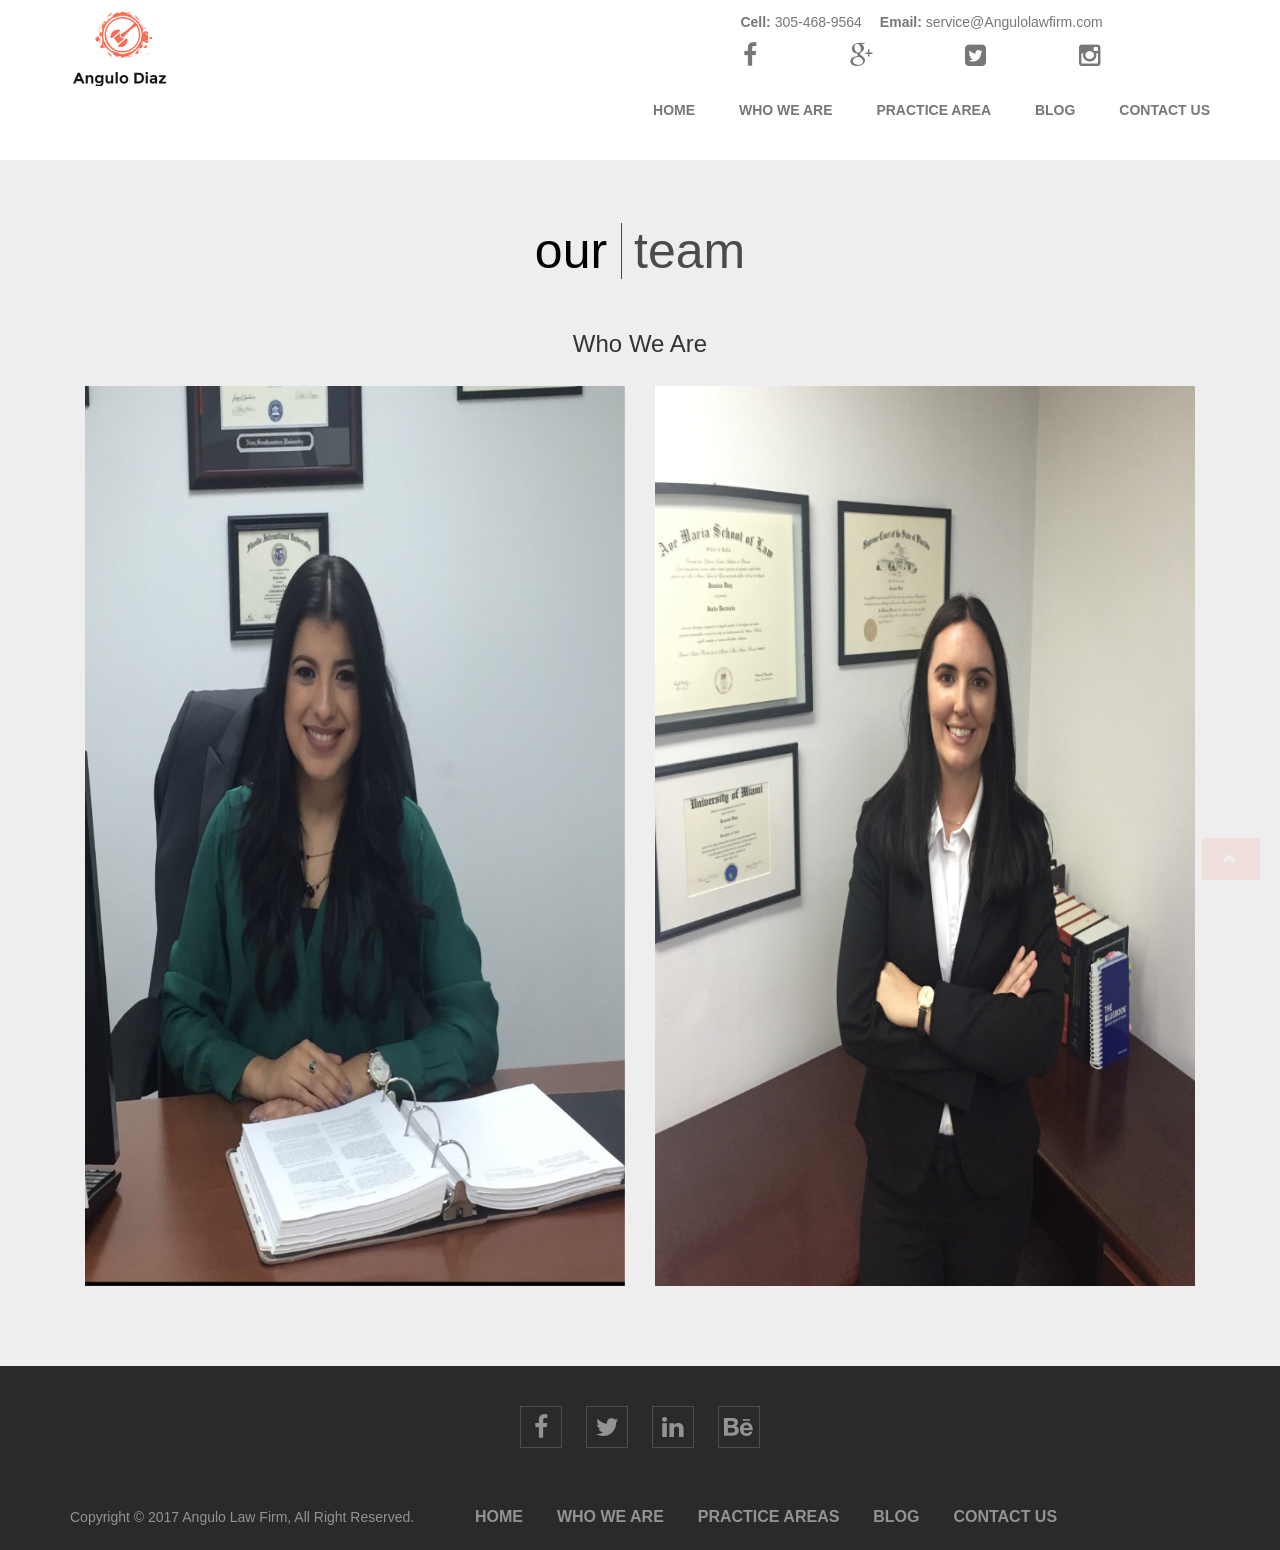
==== commit e3789d4c: "Changes" ====
--- a/about.html
+++ b/about.html
@@ -24,9 +24,9 @@
       <link rel="stylesheet" href="https://maxcdn.bootstrapcdn.com/bootstrap/3.3.7/css/bootstrap.min.css" integrity="sha384-BVYiiSIFeK1dGmJRAkycuHAHRg32OmUcww7on3RYdg4Va+PmSTsz/K68vbdEjh4u" crossorigin="anonymous">
 
       <!-- Font -->
-      <link href='http://fonts.googleapis.com/css?family=Martel+Sans:200,300,400,600,700,800,900' rel='stylesheet' type='text/css'>
-
-      <link href='http://fonts.googleapis.com/css?family=Open+Sans:300italic,400italic,600italic,700italic,800italic,400,300,600,800,700' rel='stylesheet' type='text/css'>
+      <!-- <link href='http://fonts.googleapis.com/css?family=Martel+Sans:200,300,400,600,700,800,900' rel='stylesheet' type='text/css'>
+
+      <link href='http://fonts.googleapis.com/css?family=Open+Sans:300italic,400italic,600italic,700italic,800italic,400,300,600,800,700' rel='stylesheet' type='text/css'> -->
 
       <!--Main Css-->
       <link href="main.css" rel="stylesheet" />
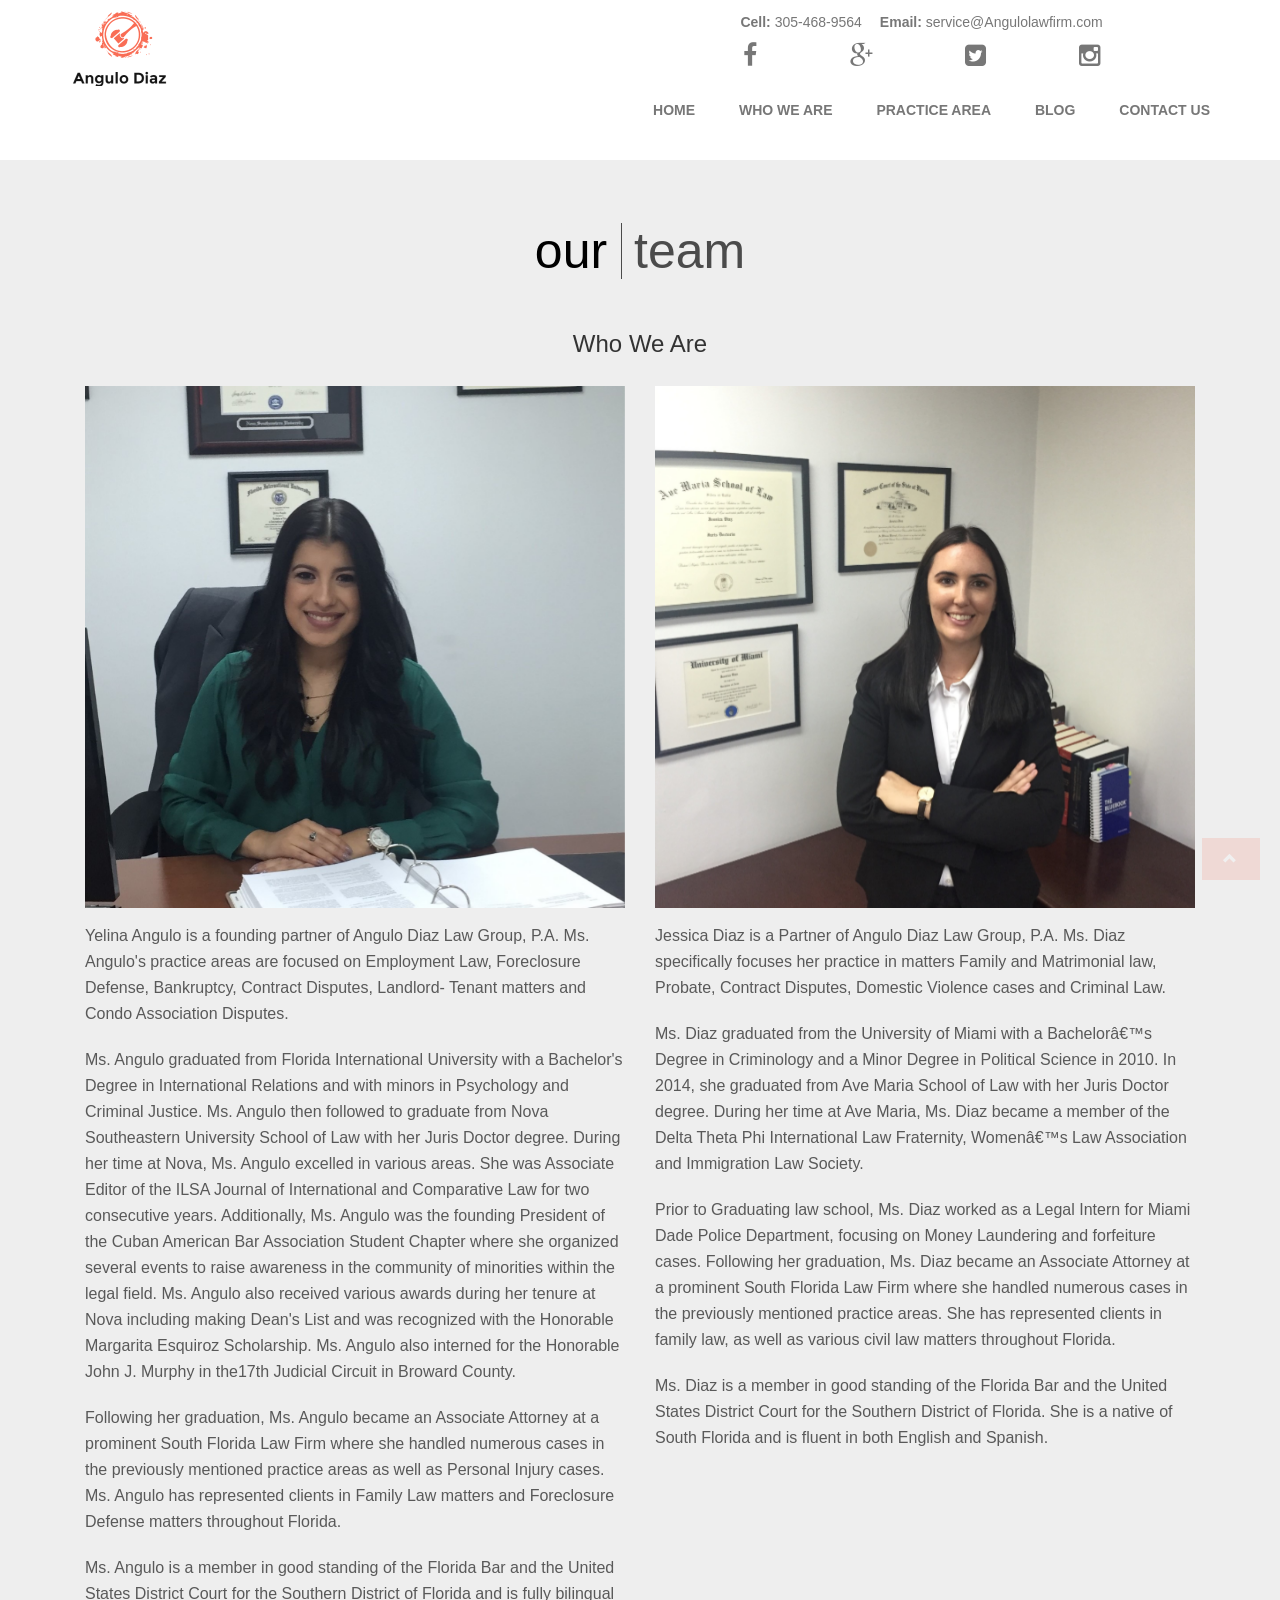
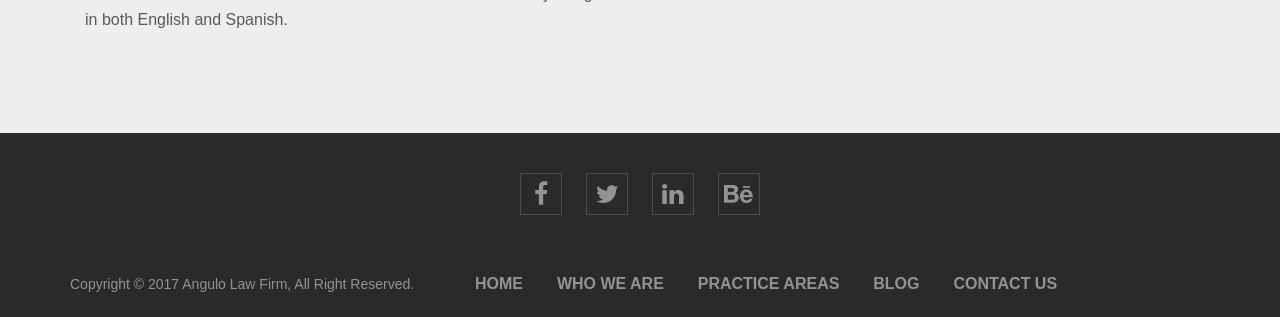
==== commit 7b4211c6: "Changes" ====
--- a/about.html
+++ b/about.html
@@ -178,32 +178,42 @@
               <div class="col-xs-12 col-sm-6 col-md-6 col-lg-6 yelinaAbout">
                 <div class="carousel slide" data-ride="carousel">
                       <div class="carousel-inner carouselAbout" role="listbox">
-                        <div class="item active">
+                        <div class="item itemAbout active">
                           <img src="assets/img/member/yelina2.jpg" class="img-responsive" alt="...">
                         </div>
-                        <div class="item">
+                        <!-- <div class="item itemAbout">
                           <img src="assets/img/member/yelina1.jpg" class="img-responsive" alt="...">
-                        </div>
+                        </div> -->
                       </div>
 
                       <div class="textAbout">
-
+                        <p>Yelina Angulo is a founding partner of Angulo Diaz Law Group, P.A. Ms. Angulo's practice areas are focused on Employment Law, Foreclosure Defense, Bankruptcy, Contract Disputes, Landlord- Tenant matters and Condo Association Disputes.</p>
+                        <p>Ms. Angulo graduated from Florida International University with a Bachelor's Degree in International Relations and with minors in Psychology and Criminal Justice. Ms. Angulo then followed to graduate from Nova Southeastern University School of Law with her Juris Doctor degree. During her time at Nova, Ms. Angulo excelled in various areas. She was Associate Editor of the ILSA Journal of International and Comparative Law for two consecutive years. Additionally, Ms. Angulo was the founding President of the Cuban American Bar Association Student Chapter where she organized several events to raise awareness in the community of minorities within the legal field. Ms. Angulo also received various awards during her tenure at Nova including making Dean's List and was recognized with the Honorable Margarita Esquiroz Scholarship. Ms. Angulo also interned for the Honorable John J. Murphy in the17th Judicial Circuit in Broward County.</p>
+                        <p>Following her graduation, Ms. Angulo became an Associate Attorney at a prominent South Florida Law Firm where she handled numerous cases in the previously mentioned practice areas as well as Personal Injury cases. Ms. Angulo has represented clients in Family Law matters and Foreclosure Defense matters throughout Florida.</p>
+                        <p>Ms. Angulo is a member in good standing of the Florida Bar and the United States District Court for the Southern District of Florida and is fully bilingual in both English and Spanish.</p>
                       </div>
                  </div>
               </div>
               <div class="col-xs-12 col-sm-6 col-md-6 col-lg-6 jessicaAbout">
                 <div class="carousel slide" data-ride="carousel">
                       <div class="carousel-inner carouselAbout" role="listbox">
-                        <div class="item active">
+                        <div class="item itemAbout active">
                           <img src="assets/img/member/jessica.jpg" class="img-responsive" alt="...">
                         </div>
-                        <div class="item">
+
+                        <!-- <div class="item itemAbout">
                           <img src="assets/img/member/jessica2.jpg" class="img-responsive" alt="...">
+
+                        </div> -->
+                      </div>
+
+                      <div class="textAbout">
+                        <div class="itemText">
+                          <p>Jessica Diaz is a Partner of Angulo Diaz Law Group, P.A. Ms. Diaz specifically focuses her practice in matters Family and Matrimonial law, Probate, Contract Disputes, Domestic Violence cases and Criminal Law.</p>
+                          <p>Ms. Diaz graduated from the University of Miami with a Bachelor’s Degree in Criminology and a Minor Degree in Political Science in 2010. In 2014, she graduated from Ave Maria School of Law with her Juris Doctor degree. During her time at Ave Maria, Ms. Diaz became a member of the Delta Theta Phi International Law Fraternity, Women’s Law Association and Immigration Law Society.</p>
+                          <p>Prior to Graduating law school, Ms. Diaz worked as a Legal Intern for Miami Dade Police Department, focusing on Money Laundering and forfeiture cases. Following her graduation, Ms. Diaz became an Associate Attorney at a prominent South Florida Law Firm where she handled numerous cases in the previously mentioned practice areas. She has represented clients in family law, as well as various civil law matters throughout Florida.</p>
+                          <p>Ms. Diaz is a member in good standing of the Florida Bar and the United States District Court for the Southern District of Florida. She is a native of South Florida and is fluent in both English and Spanish.</p>
                         </div>
-                      </div>
-
-                      <div class="textAbout">
-
                       </div>
                  </div>
               </div>
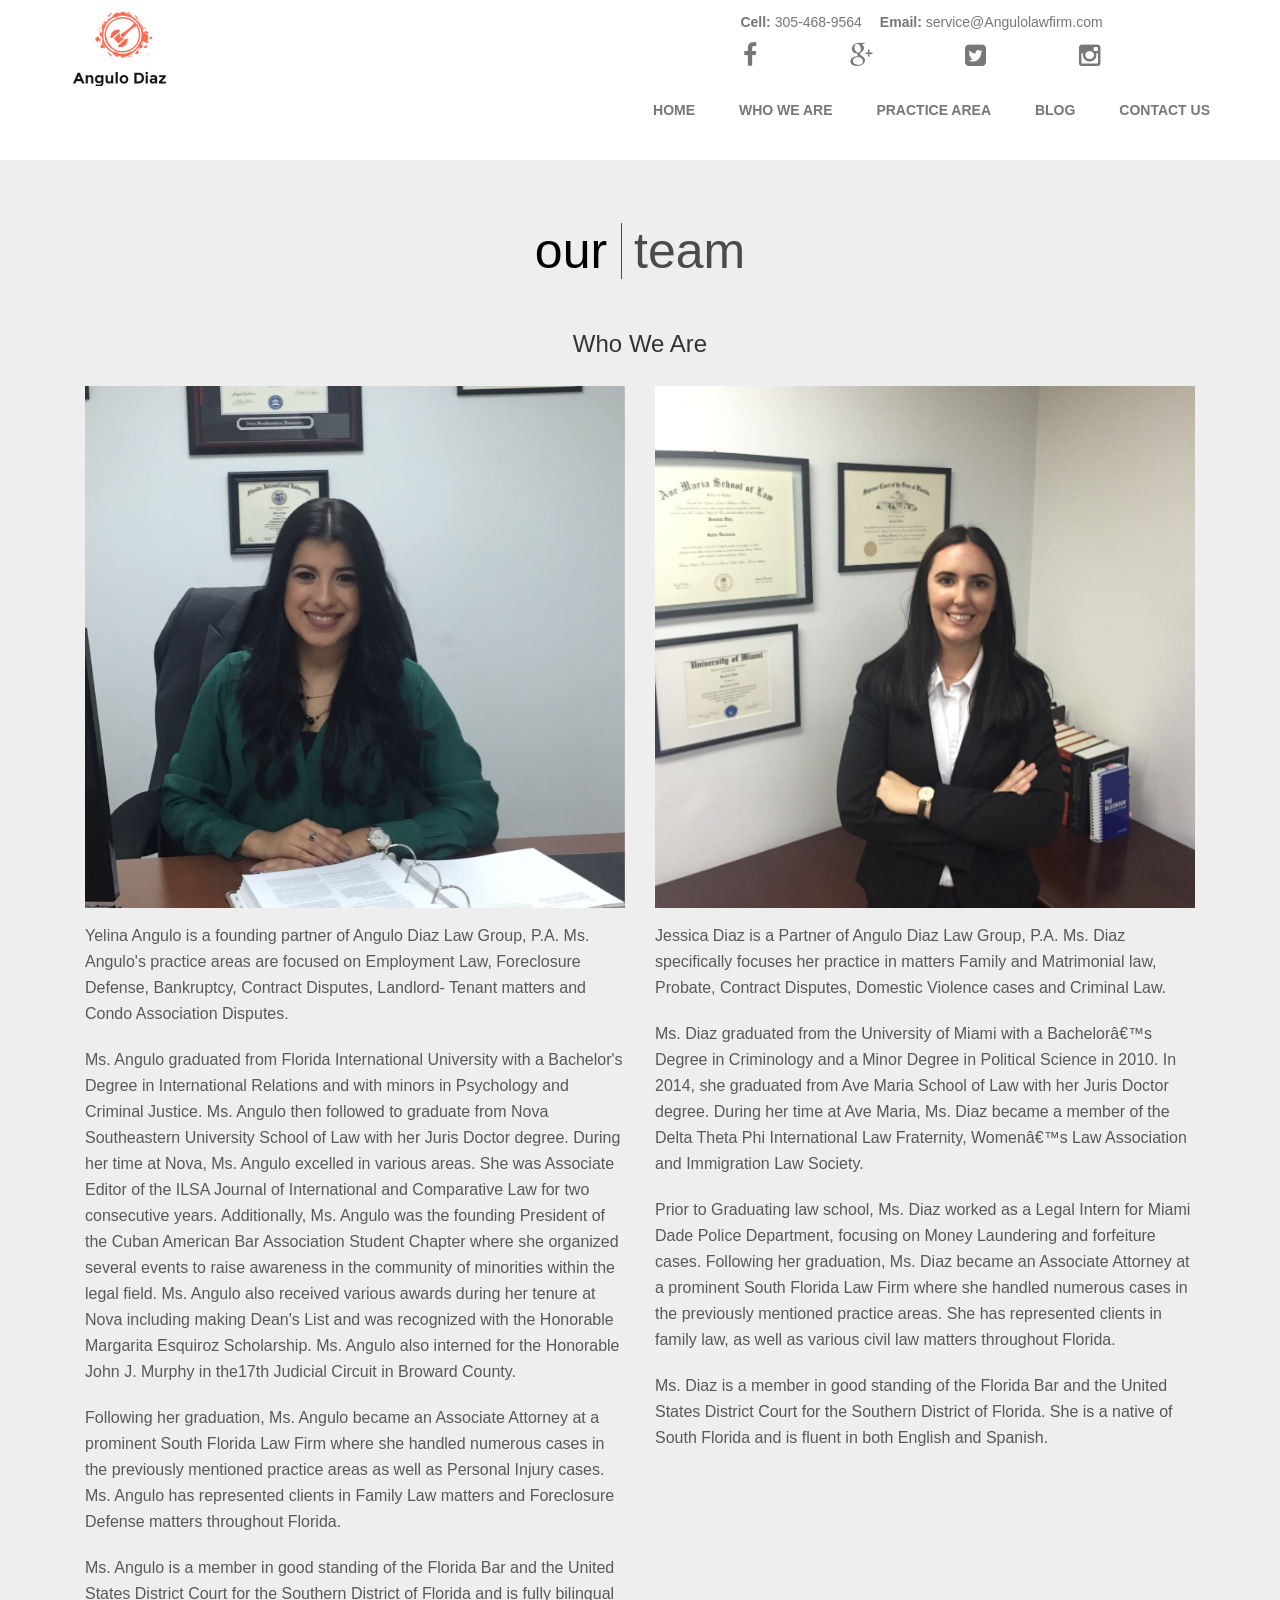
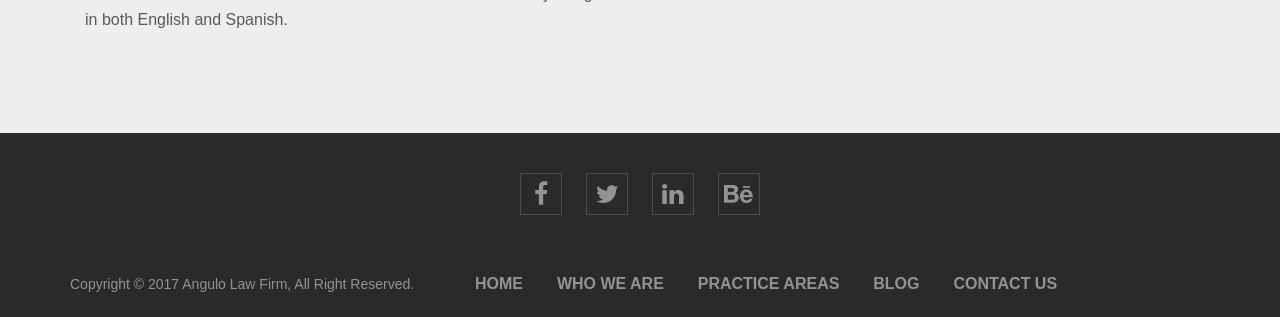
==== commit 8c7acbd7: "Changes" ====
--- a/about.html
+++ b/about.html
@@ -181,9 +181,9 @@
                         <div class="item itemAbout active">
                           <img src="assets/img/member/yelina2.jpg" class="img-responsive" alt="...">
                         </div>
-                        <!-- <div class="item itemAbout">
+                        <div class="item itemAbout">
                           <img src="assets/img/member/yelina1.jpg" class="img-responsive" alt="...">
-                        </div> -->
+                        </div>
                       </div>
 
                       <div class="textAbout">
@@ -201,10 +201,10 @@
                           <img src="assets/img/member/jessica.jpg" class="img-responsive" alt="...">
                         </div>
 
-                        <!-- <div class="item itemAbout">
+                        <div class="item itemAbout">
                           <img src="assets/img/member/jessica2.jpg" class="img-responsive" alt="...">
 
-                        </div> -->
+                        </div>
                       </div>
 
                       <div class="textAbout">
